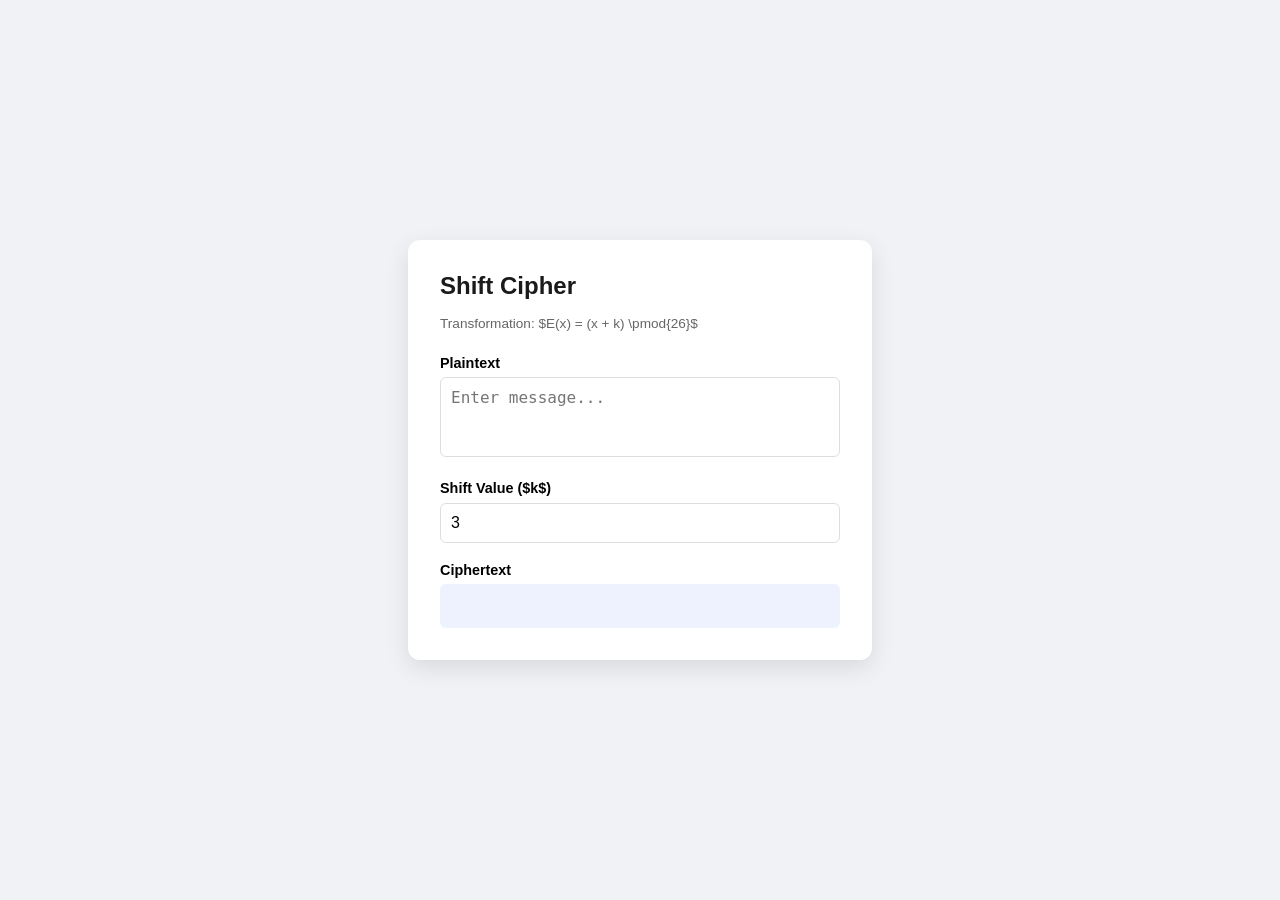
==== index.html @ 5d9a500d "Add files via upload" ====
<!DOCTYPE html>
<html lang="en">
<head>
    <meta charset="UTF-8">
    <meta name="viewport" content="width=device-width, initial-scale=1.0">
    <title>Shift Cipher - Linear Algebra Study</title>
    <link rel="stylesheet" href="style.css">
</head>
<body>

    <div class="cipher-card">
        <h1>Shift Cipher</h1>
        <p class="math-label">Transformation: $E(x) = (x + k) \pmod{26}$</p>
        
        <div class="input-group">
            <label for="message">Plaintext</label>
            <textarea id="message" placeholder="Enter message..."></textarea>
        </div>

        <div class="input-group">
            <label for="shift">Shift Value ($k$)</label>
            <input type="number" id="shift" value="3">
        </div>

        <div class="output-group">
            <label>Ciphertext</label>
            <div id="output" class="result-box"></div>
        </div>
    </div>

    <script src="script.js"></script>
</body>
</html>
---- style.css ----
body {
    font-family: 'Segoe UI', Tahoma, Geneva, Verdana, sans-serif;
    background-color: #f0f2f5;
    display: flex;
    justify-content: center;
    align-items: center;
    height: 100vh;
    margin: 0;
}

.cipher-card {
    background: white;
    padding: 2rem;
    border-radius: 12px;
    box-shadow: 0 8px 24px rgba(0,0,0,0.1);
    width: 100%;
    max-width: 400px;
}

h1 { margin-top: 0; color: #1a1a1a; font-size: 1.5rem; }
.math-label { font-size: 0.85rem; color: #666; margin-bottom: 1.5rem; }

.input-group { margin-bottom: 1.2rem; }
label { display: block; font-weight: 600; margin-bottom: 0.4rem; font-size: 0.9rem; }

textarea, input {
    width: 100%;
    padding: 10px;
    border: 1px solid #ddd;
    border-radius: 6px;
    box-sizing: border-box;
    font-size: 1rem;
}

textarea { height: 80px; resize: none; }

.result-box {
    background: #eef2ff;
    color: #3730a3;
    padding: 12px;
    border-radius: 6px;
    min-height: 20px;
    word-break: break-all;
    font-weight: bold;
}
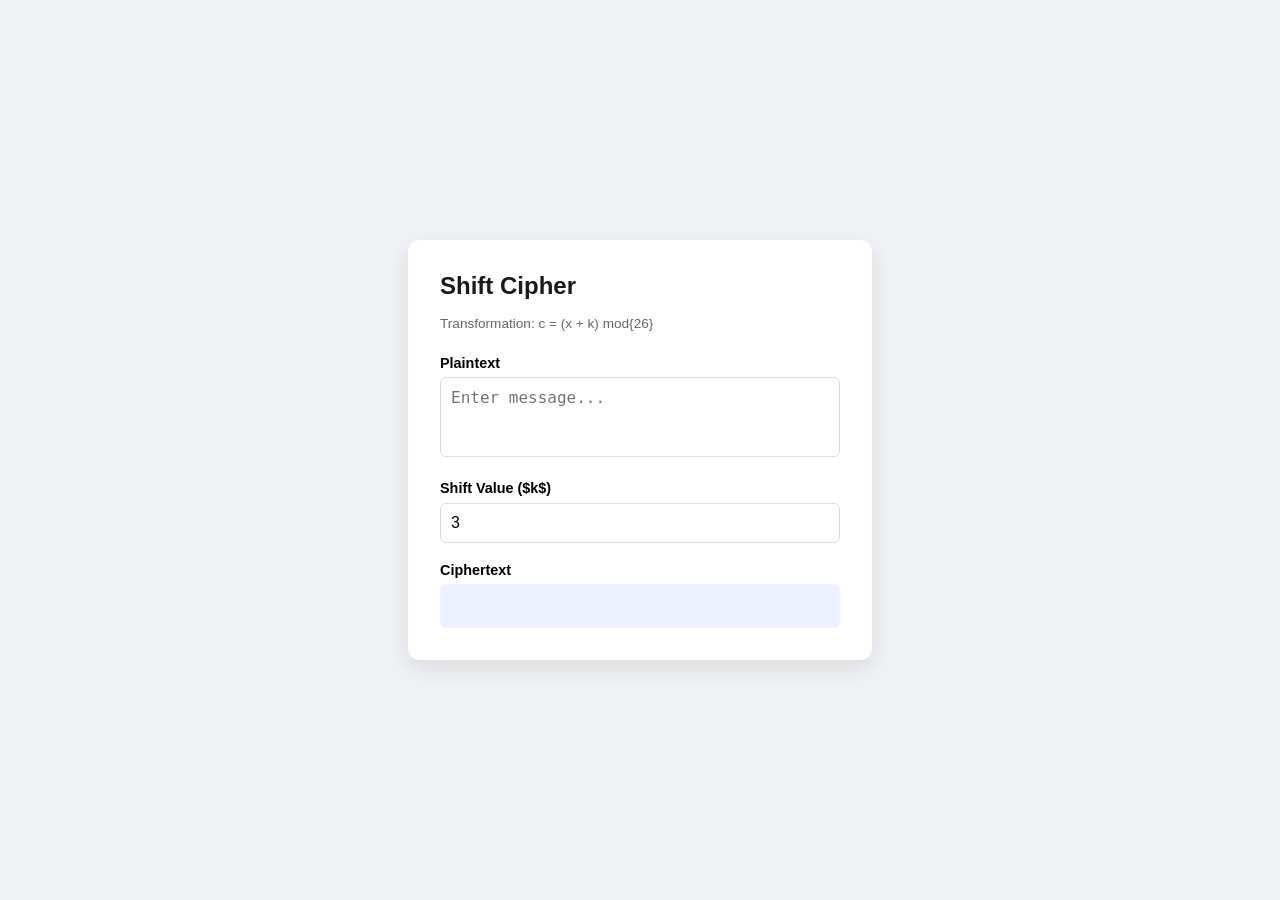
==== commit 3e484b0d: "Update index.html" ====
--- a/index.html
+++ b/index.html
@@ -10,7 +10,7 @@
 
     <div class="cipher-card">
         <h1>Shift Cipher</h1>
-        <p class="math-label">Transformation: $E(x) = (x + k) \pmod{26}$</p>
+        <p class="math-label">Transformation: c = (x + k) mod{26}</p>
         
         <div class="input-group">
             <label for="message">Plaintext</label>
@@ -30,4 +30,5 @@
 
     <script src="script.js"></script>
 </body>
-</html>+
+</html>
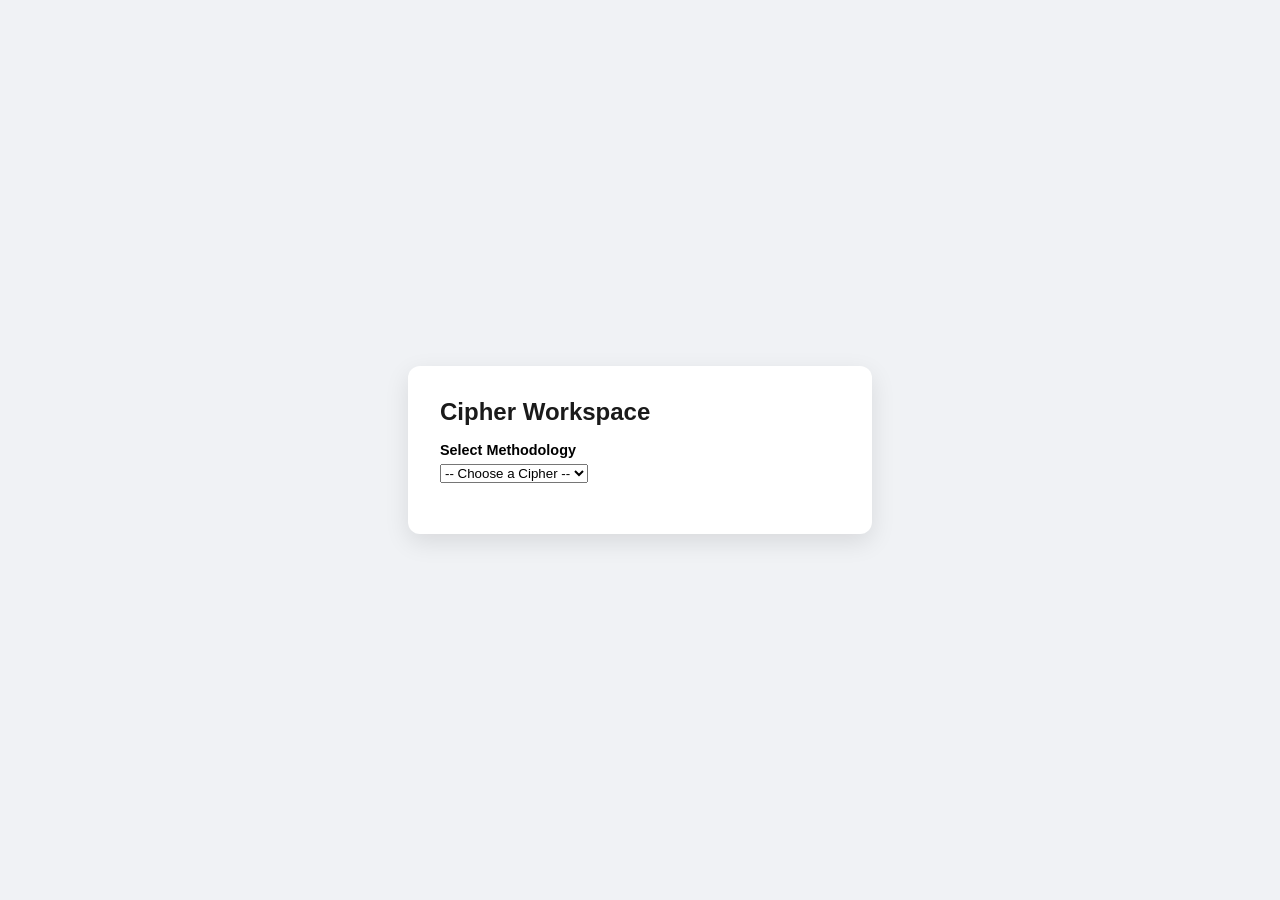
==== commit df91e718: "Update index.html" ====
--- a/index.html
+++ b/index.html
@@ -9,26 +9,36 @@
 <body>
 
     <div class="cipher-card">
-        <h1>Shift Cipher</h1>
-        <p class="math-label">Transformation: c = (x + k) mod{26}</p>
+        <h1>Cipher Workspace</h1>
         
         <div class="input-group">
-            <label for="message">Plaintext</label>
-            <textarea id="message" placeholder="Enter message..."></textarea>
+            <label for="cipherSelect">Select Methodology</label>
+            <select id="cipherSelect">
+                <option value="">-- Choose a Cipher --</option>
+                <option value="ceasar">Ceasar (Linear Shift)</option>
+            </select>
         </div>
 
-        <div class="input-group">
-            <label for="shift">Shift Value ($k$)</label>
-            <input type="number" id="shift" value="3">
+        <div id="inputs-wrapper" style="display: none;">
+            <p class="math-label">Transformation: c = (x + k) mod{26}</p>
+            
+            <div class="input-group">
+                <label for="message">Plaintext</label>
+                <textarea id="message" placeholder="Enter message..."></textarea>
+            </div>
+
+            <div class="input-group">
+                <label for="shift">Shift Value ($k$)</label>
+                <input type="number" id="shift" value="3">
+            </div>
         </div>
 
-        <div class="output-group">
-            <label>Ciphertext</label>
+        <div id="result-wrapper" style="display: none;" class="output-group">
+            <label>Resulting Ciphertext</label>
             <div id="output" class="result-box"></div>
         </div>
     </div>
 
     <script src="script.js"></script>
 </body>
-
 </html>
